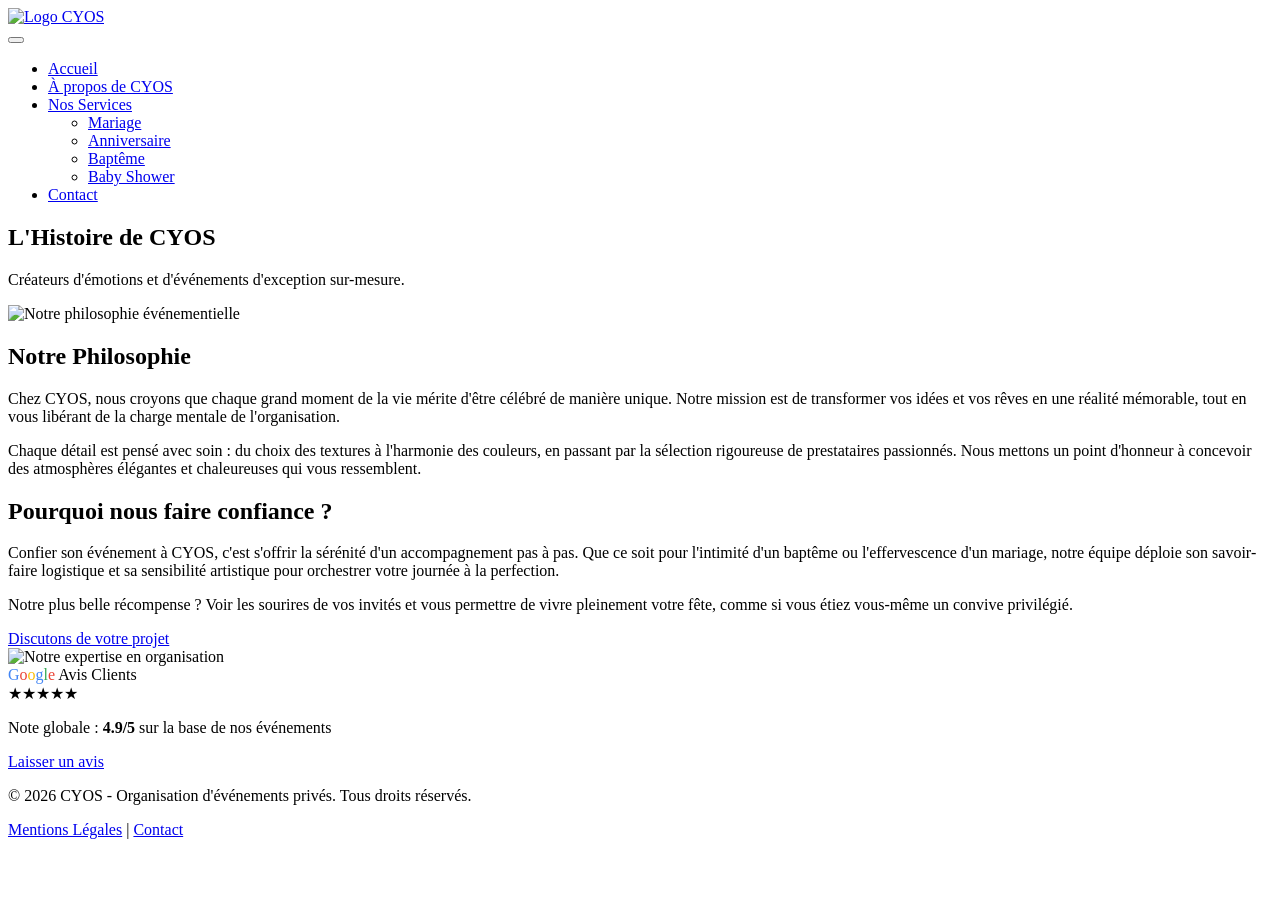
==== about.html @ 5e91213f "Wrap logo image in link to main Hub Updated logo to be wrapped in a link to the main Hub." ====
<!DOCTYPE html>
<html lang="fr">

<head>
    <meta charset="UTF-8">
    <meta name="viewport" content="width=device-width, initial-scale=1.0">
    <title>À propos de CYOS - Organisation d'événements privés</title>
    <link rel="stylesheet" href="assets/css/style.css">
</head>

<body>

<header>
    <div class="logo-container">
        <!-- L'image est maintenant entourée d'un lien vers ton Hub principal -->
        <a href="https://cyos.be">
            <img src="assets/images/logo.png" alt="Logo CYOS" class="logo"> 
        </a>
    </div>

    <nav class="navbar">

    <nav class="navbar">
        <button class="burger-menu" aria-label="Ouvrir le menu">
            <span class="bar"></span>
            <span class="bar"></span>
            <span class="bar"></span>
        </button>

        <ul class="nav-links">
            <li><a href="index.html">Accueil</a></li>
            <!-- La classe active est positionnée sur le bouton À propos -->
            <li><a href="about.html" class="active">À propos de CYOS</a></li>
            <li class="dropdown mobile-click">
                <a href="services.html" class="dropdown-toggle">Nos Services <span class="arrow"></span></a>
                <ul class="submenu">
                    <li><a href="mariage.html">Mariage</a></li>
                    <li><a href="anniversaire.html">Anniversaire</a></li>
                    <li><a href="bapteme.html">Baptême</a></li>
                    <li><a href="babyshower.html">Baby Shower</a></li>
                </ul>
            </li>
            <li><a href="contact.html">Contact</a></li>
        </ul>
    </nav>
</header>

<main>
    <section class="about-hero">
        <h1>L'Histoire de CYOS</h1>
        <p class="about-lead">Créateurs d'émotions et d'événements d'exception sur-mesure.</p>
    </section>

    <!-- Section 1 : Notre Philosophie (Image à gauche, texte à droite) -->
    <section class="about-section">
        <div class="about-image">
            <img src="assets/images/philosophie.jpg" alt="Notre philosophie événementielle">
        </div>
        <div class="about-text">
            <h2>Notre Philosophie</h2>
            <p>Chez CYOS, nous croyons que chaque grand moment de la vie mérite d'être célébré de manière unique. Notre mission est de transformer vos idées et vos rêves en une réalité mémorable, tout en vous libérant de la charge mentale de l'organisation.</p>
            <p>Chaque détail est pensé avec soin : du choix des textures à l'harmonie des couleurs, en passant par la sélection rigoureuse de prestataires passionnés. Nous mettons un point d'honneur à concevoir des atmosphères élégantes et chaleureuses qui vous ressemblent.</p>
        </div>
    </section>

    <!-- Section 2 : Notre Expertise (Texte à gauche, image à droite) -->
    <section class="about-section reverse">
        <div class="about-text">
            <h2>Pourquoi nous faire confiance ?</h2>
            <p>Confier son événement à CYOS, c'est s'offrir la sérénité d'un accompagnement pas à pas. Que ce soit pour l'intimité d'un baptême ou l'effervescence d'un mariage, notre équipe déploie son savoir-faire logistique et sa sensibilité artistique pour orchestrer votre journée à la perfection.</p>
            <p>Notre plus belle récompense ? Voir les sourires de vos invités et vous permettre de vivre pleinement votre fête, comme si vous étiez vous-même un convive privilégié.</p>
            <a href="contact.html" class="btn-card">Discutons de votre projet</a>
        </div>
        <div class="about-image">
            <img src="assets/images/expertise.jpg" alt="Notre expertise en organisation">
        </div>
    </section>
</main>

<footer>
    <div class="footer-content">
        <div class="footer-google-reviews">
            <div class="google-logo">
                <span style="color: #4285F4">G</span><span style="color: #EA4335">o</span><span style="color: #FBBC05">o</span><span style="color: #4285F4">g</span><span style="color: #34A853">l</span><span style="color: #EA4335">e</span>
                <span class="review-title">Avis Clients</span>
            </div>
            <div class="stars">★★★★★</div>
            <p class="rating-text">Note globale : <strong>4.9/5</strong> sur la base de nos événements</p>
            <a href="https://google.com" target="_blank" rel="noopener noreferrer" class="btn-google">Laisser un avis</a>
        </div>

        <div class="footer-separator"></div>

        <p>&copy; 2026 CYOS - Organisation d'événements privés. Tous droits réservés.</p>
        <div class="footer-links">
            <a href="mentions-legales.html">Mentions Légales</a> | 
            <a href="contact.html">Contact</a>
        </div>
    </div>
</footer>

<script src="assets/js/script.js"></script>

</body>
</html>
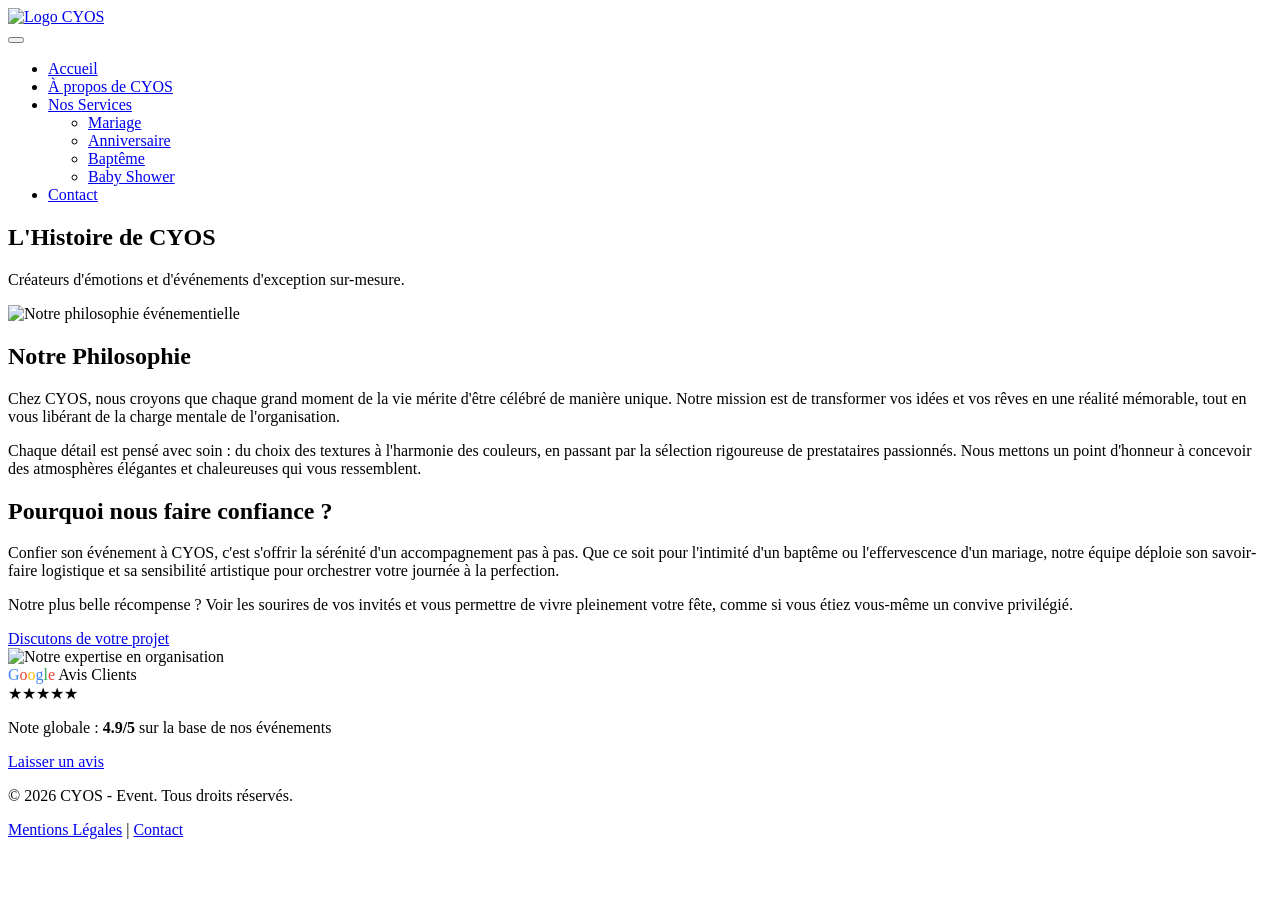
==== commit 502d1ee1: "Update footer text for CYOS organization" ====
--- a/about.html
+++ b/about.html
@@ -17,9 +17,6 @@
             <img src="assets/images/logo.png" alt="Logo CYOS" class="logo"> 
         </a>
     </div>
-
-    <nav class="navbar">
-
     <nav class="navbar">
         <button class="burger-menu" aria-label="Ouvrir le menu">
             <span class="bar"></span>
@@ -91,7 +88,7 @@
 
         <div class="footer-separator"></div>
 
-        <p>&copy; 2026 CYOS - Organisation d'événements privés. Tous droits réservés.</p>
+        <p>&copy; 2026 CYOS - Event. Tous droits réservés.</p>
         <div class="footer-links">
             <a href="mentions-legales.html">Mentions Légales</a> | 
             <a href="contact.html">Contact</a>
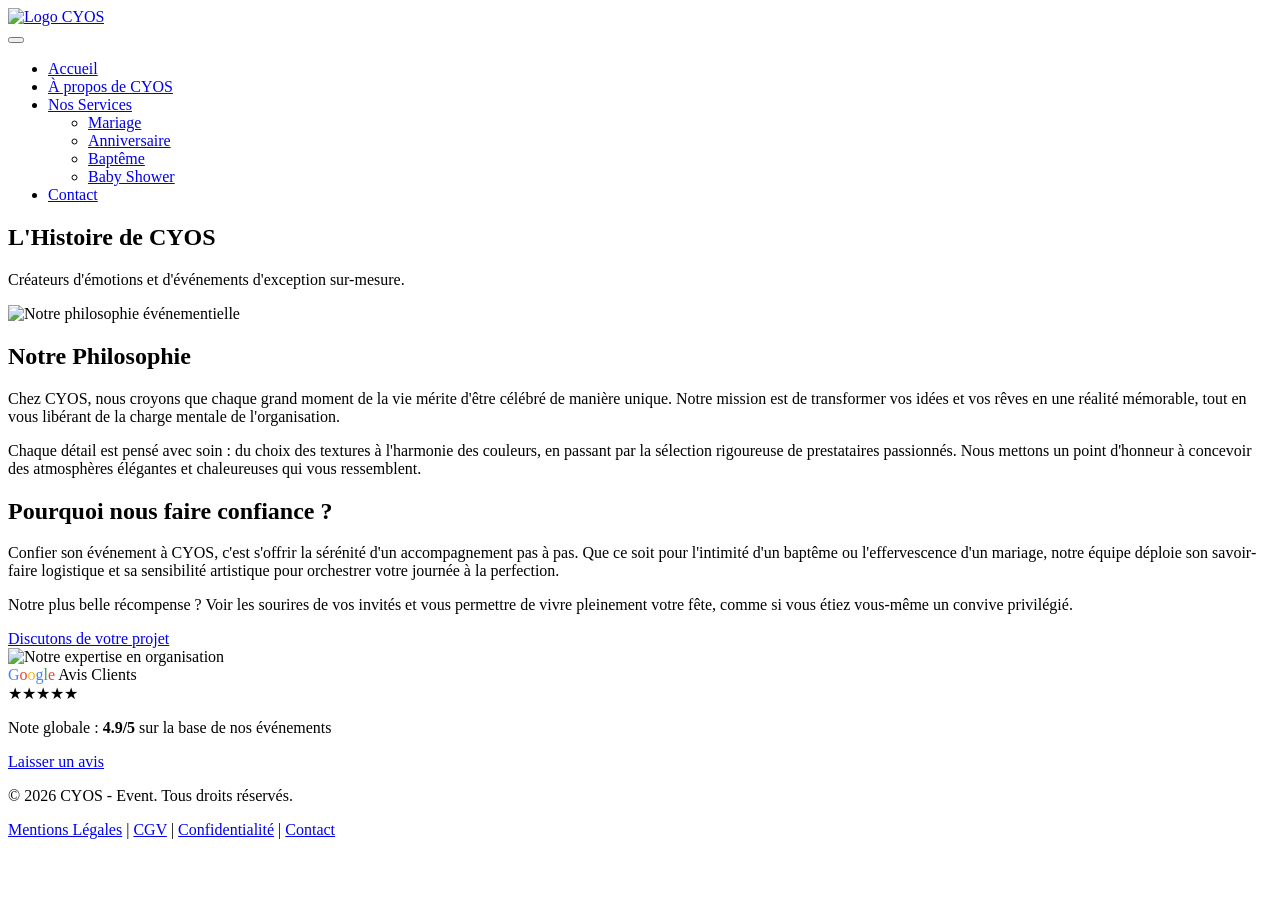
==== commit 3e2b0e2a: "Add footer links for legal and privacy information Added footer links for legal mentions, terms, and" ====
--- a/about.html
+++ b/about.html
@@ -89,13 +89,18 @@
         <div class="footer-separator"></div>
 
         <p>&copy; 2026 CYOS - Event. Tous droits réservés.</p>
+        
+        <!-- Liens pour une ouverture directe sur le site actuel -->
         <div class="footer-links">
             <a href="mentions-legales.html">Mentions Légales</a> | 
+            <a href="cgv.html">CGV</a> | 
+            <a href="politique-confidentialite.html">Confidentialité</a> | 
             <a href="contact.html">Contact</a>
         </div>
     </div>
 </footer>
 
+
 <script src="assets/js/script.js"></script>
 
 </body>
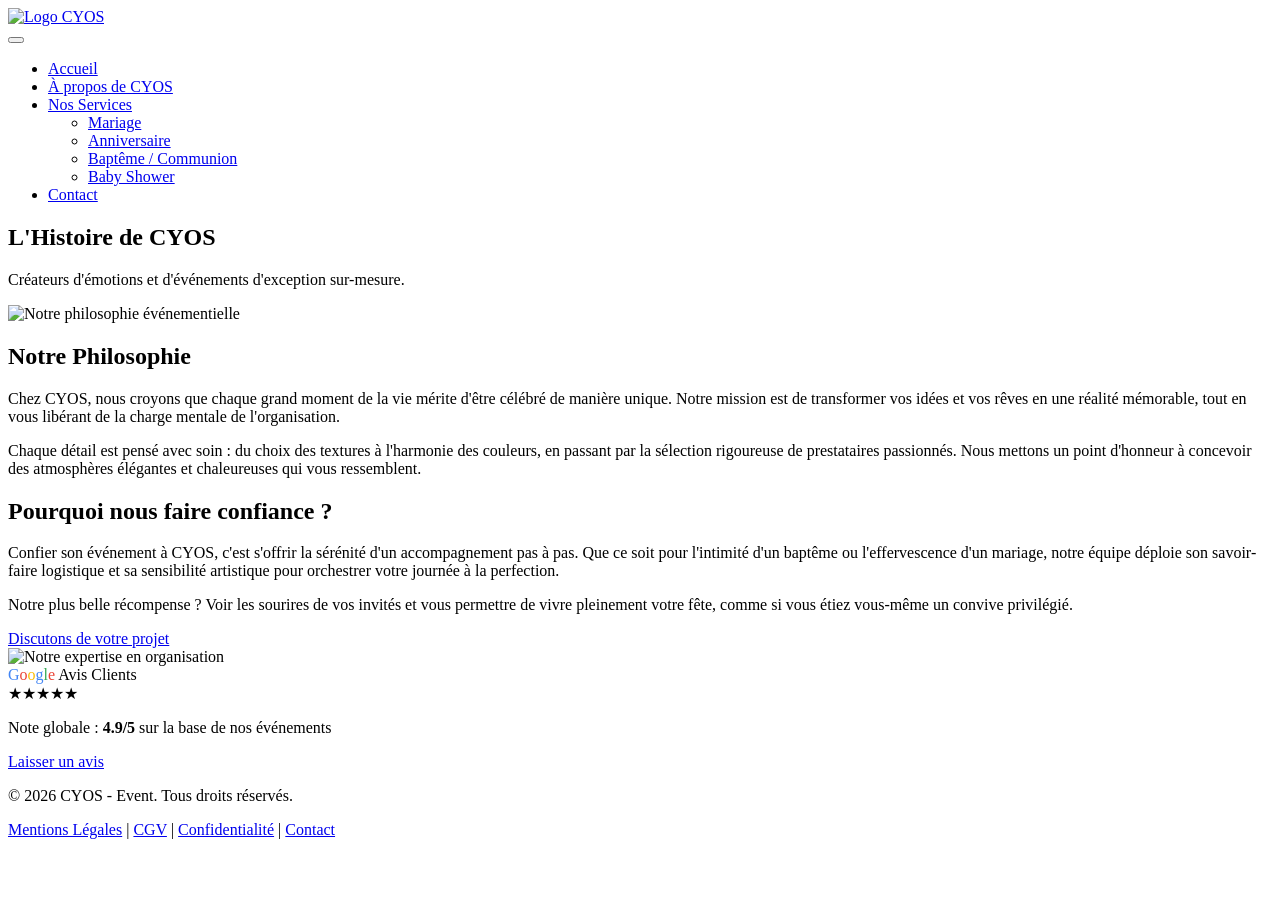
==== commit 8edd6021: "Update about.html" ====
--- a/about.html
+++ b/about.html
@@ -33,7 +33,7 @@
                 <ul class="submenu">
                     <li><a href="mariage.html">Mariage</a></li>
                     <li><a href="anniversaire.html">Anniversaire</a></li>
-                    <li><a href="bapteme.html">Baptême</a></li>
+                    <li><a href="bapteme.html">Baptême / Communion</a></li>
                     <li><a href="babyshower.html">Baby Shower</a></li>
                 </ul>
             </li>
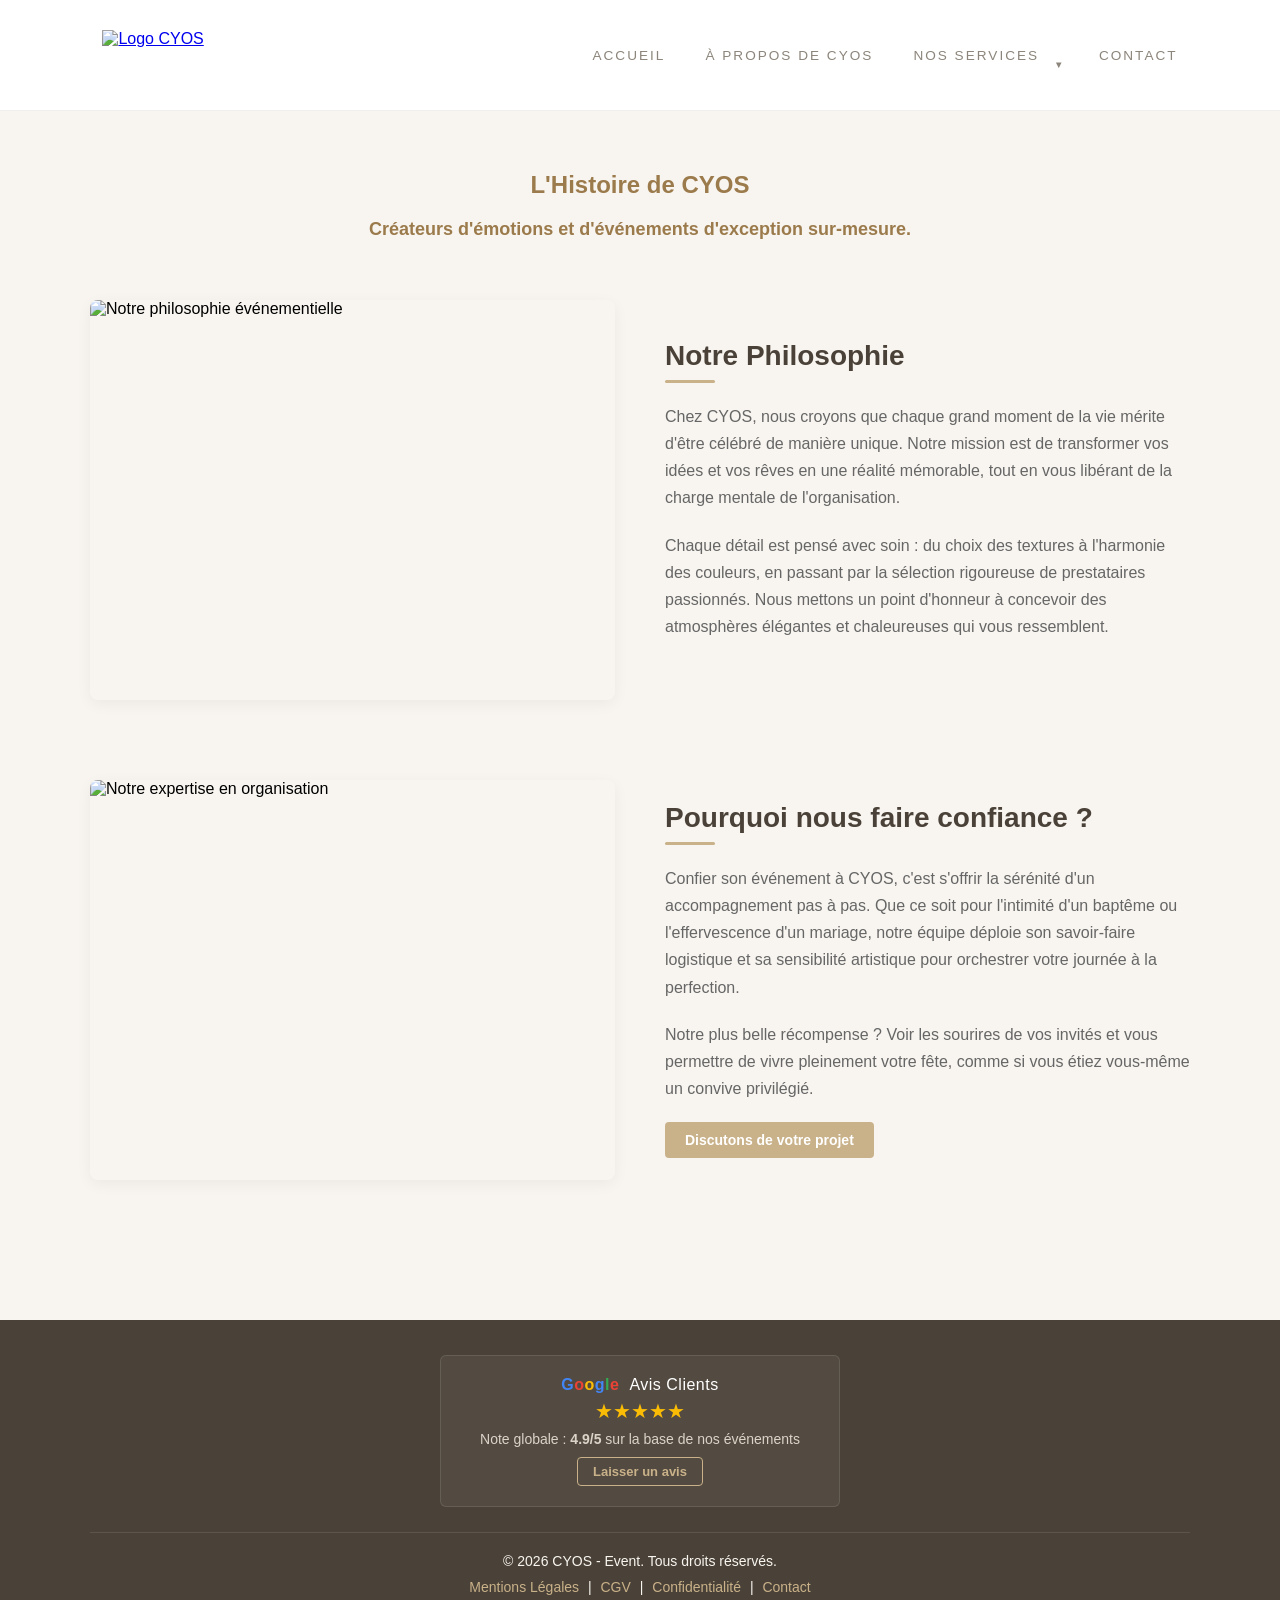
==== commit 0b0d7f96: "Update about.html" ====
--- a/about.html
+++ b/about.html
@@ -10,35 +10,29 @@
 
 <body>
 
-<header>
-    <div class="logo-container">
-        <!-- L'image est maintenant entourée d'un lien vers ton Hub principal -->
+<!-- Menu de Navigation Harmonisé (Style Heritage avec Menu Déroulant Event) -->
+<header class="main-header">
+    <div class="logo">
         <a href="https://cyos.be">
             <img src="assets/images/logo.png" alt="Logo CYOS" class="logo"> 
         </a>
     </div>
-    <nav class="navbar">
-        <button class="burger-menu" aria-label="Ouvrir le menu">
-            <span class="bar"></span>
-            <span class="bar"></span>
-            <span class="bar"></span>
-        </button>
-
-        <ul class="nav-links">
-            <li><a href="index.html">Accueil</a></li>
-            <!-- La classe active est positionnée sur le bouton À propos -->
-            <li><a href="about.html" class="active">À propos de CYOS</a></li>
-            <li class="dropdown mobile-click">
-                <a href="services.html" class="dropdown-toggle">Nos Services <span class="arrow"></span></a>
-                <ul class="submenu">
-                    <li><a href="mariage.html">Mariage</a></li>
-                    <li><a href="anniversaire.html">Anniversaire</a></li>
-                    <li><a href="bapteme.html">Baptême / Communion</a></li>
-                    <li><a href="babyshower.html">Baby Shower</a></li>
-                </ul>
-            </li>
-            <li><a href="contact.html">Contact</a></li>
-        </ul>
+    <nav class="nav-links">
+        <a href="index.html">Accueil</a>
+        <a href="about.html">À propos de CYOS</a>
+        
+        <!-- L'élément Nos Services avec son menu déroulant -->
+        <div class="dropdown">
+            <a href="services.html" class="dropdown-toggle">Nos Services <span class="arrow">▼</span></a>
+            <ul class="submenu">
+                <li><a href="mariage.html">Mariage</a></li>
+                <li><a href="anniversaire.html">Anniversaire</a></li>
+                <li><a href="bapteme-communion.html">Baptême / Communion</a></li>
+                <li><a href="babyshower.html">Baby Shower</a></li>
+            </ul>
+        </div>
+        
+        <a href="contact.html">Contact</a>
     </nav>
 </header>
 
--- a/assets/css/style.css
+++ b/assets/css/style.css
@@ -0,0 +1,924 @@
+/* ==========================================
+   1. RESET & BASES
+   ========================================== */
+* {
+    margin: 0;
+    padding: 0;
+    box-sizing: border-box;
+}
+
+body {
+    font-family: Arial, sans-serif;
+    background-color: #f8f5f0;
+    display: flex;
+    flex-direction: column;
+    min-height: 100vh; /* Pousse le footer vers le bas */
+}
+
+/* ==========================================
+   2. LOGO
+   ========================================== */
+.logo-container {
+    text-align: center;
+    padding: 25px 0;
+}
+
+.logo {
+    width: 300px;
+    max-width: 90%;
+    height: auto;
+}
+
+/* ==========================================
+   3. MENU PRINCIPAL (ORDINATEUR)
+   ========================================== */
+.navbar {
+    background-color: #c9b189;
+    width: max-content;   /* Ajuste la barre à la largeur des boutons */
+    margin: 0 auto;       /* Centre le menu */
+    border-radius: 4px;   
+    border: 1px solid #b59a6e; 
+    padding: 0 10px;      
+    position: relative;
+}
+
+.navbar > ul.nav-links {
+    list-style: none;
+    display: flex;
+    justify-content: center;
+    gap: 15px;            /* Espace entre les boutons */
+}
+
+.navbar li {
+    position: relative;
+}
+
+.navbar a {
+    color: white;
+    text-decoration: none;
+    padding: 18px 25px;
+    display: flex;
+    align-items: center;
+    gap: 8px;             
+    font-weight: bold;
+    border-radius: 4px;   
+    transition: background-color 0.2s ease; 
+}
+
+.navbar a:hover,
+.navbar a.active {
+    background-color: #b59a6e;
+}
+
+.arrow {
+    display: inline-block;
+    width: 0;
+    height: 0;
+    border-left: 5px solid transparent;
+    border-right: 5px solid transparent;
+    border-top: 5px solid white; /* Triangle vers le bas */
+    transition: transform 0.3s ease;
+}
+
+.dropdown:hover .arrow {
+    transform: rotate(180deg);
+}
+
+/* ==========================================
+   4. SOUS-MENU (ORDINATEUR)
+   ========================================== */
+.submenu {
+    display: none;
+    position: absolute;
+    background: white;
+    min-width: 220px;
+    top: 100%;
+    left: 0;
+    box-shadow: 0px 4px 10px rgba(0, 0, 0, 0.15);
+    z-index: 100;
+}
+
+/* Zone de sécurité pour éviter que le menu se ferme au survol */
+.dropdown::after {
+    content: "";
+    position: absolute;
+    bottom: -15px;
+    left: 0;
+    width: 100%;
+    height: 15px;
+}
+
+.submenu li {
+    display: block;
+    width: 100%;
+}
+
+.submenu a {
+    color: #555;
+    padding: 12px 20px;
+    font-weight: normal;
+    display: block;
+}
+
+.submenu a:hover {
+    background-color: #f1ebd9;
+    color: #9b7a4b;
+}
+
+.dropdown:hover .submenu {
+    display: block;
+}
+
+.burger-menu {
+    display: none; /* Masqué sur ordinateur */
+}
+/* ==========================================
+   5. CONTENU GÉNÉRAL & SERVICES (ORDINATEUR)
+   ========================================== */
+main {
+    padding: 60px 20px;
+    flex: 1; 
+}
+
+.services-intro {
+    text-align: center;
+    max-width: 700px;
+    margin: 0 auto 50px auto;
+}
+
+h1 {
+    color: #9b7a4b;
+    margin-bottom: 20px;
+}
+
+.services-intro p {
+    color: #666;
+    font-size: 16px;
+    line-height: 1.6;
+}
+
+.services-grid-container {
+    width: 100%;
+    display: flex;
+    justify-content: center;
+}
+
+.services-grid {
+    display: grid;
+    grid-template-columns: repeat(2, 1fr); /* 2 colonnes sur PC */
+    gap: 30px;
+    max-width: 1100px;
+    width: 100%;
+}
+
+.service-card {
+    background-color: white;
+    border-radius: 8px;
+    overflow: hidden;
+    box-shadow: 0 4px 15px rgba(0, 0, 0, 0.05);
+    display: flex;
+    flex-direction: column;
+    text-align: left;
+    transition: transform 0.3s ease, box-shadow 0.3s ease;
+}
+
+.service-card:hover {
+    transform: translateY(-5px); 
+    box-shadow: 0 8px 25px rgba(0, 0, 0, 0.1);
+}
+
+.card-image {
+    height: 250px;
+    overflow: hidden;
+}
+
+.card-image img {
+    width: 100%;
+    height: 100%;
+    object-fit: cover; 
+}
+
+.card-content {
+    padding: 25px;
+    display: flex;
+    flex-direction: column;
+    flex: 1;
+}
+
+.card-content h2 {
+    color: #4a4238;
+    margin-bottom: 12px;
+    font-size: 22px;
+}
+
+.card-content p {
+    color: #666;
+    font-size: 15px;
+    line-height: 1.5;
+    margin-bottom: 20px;
+    flex: 1; 
+}
+
+.btn-card {
+    display: inline-block;
+    background-color: #c9b189;
+    color: white;
+    text-decoration: none;
+    padding: 10px 20px;
+    border-radius: 4px;
+    font-weight: bold;
+    font-size: 14px;
+    text-align: center;
+    align-self: flex-start; 
+    transition: background-color 0.2s ease;
+}
+
+.btn-card:hover {
+    background-color: #b59a6e;
+}
+
+/* ==========================================
+   6. PAGE D'ACCUEIL (HOME - ORDINATEUR)
+   ========================================== */
+.home-main {
+    padding: 40px 0 0 0; 
+}
+
+.hero-section {
+    background-color: #ffffff;
+    padding: 80px 20px;
+    margin-bottom: 60px;
+    border-bottom: 1px solid #dbd3c7;
+    text-align: center;
+}
+
+.hero-content {
+    max-width: 800px;
+    margin: 0 auto;
+}
+
+.hero-subtitle {
+    font-size: 24px;
+    color: #9b7a4b;
+    font-weight: bold;
+    margin-bottom: 20px;
+}
+
+.hero-description {
+    color: #666;
+    font-size: 16px;
+    line-height: 1.8;
+    margin-bottom: 35px;
+}
+
+.hero-buttons {
+    display: flex;
+    justify-content: center;
+    gap: 20px;
+}
+
+.btn-secondary {
+    display: inline-block;
+    background-color: transparent;
+    color: #9b7a4b;
+    text-decoration: none;
+    padding: 12px 25px;
+    border: 2px solid #c9b189;
+    border-radius: 4px;
+    font-weight: bold;
+    font-size: 14px;
+    transition: all 0.2s ease;
+}
+
+.btn-secondary:hover {
+    background-color: #c9b189;
+    color: white;
+}
+
+.features-section {
+    max-width: 1100px;
+    margin: 0 auto 80px auto;
+    padding: 0 20px;
+}
+
+.section-title {
+    text-align: center;
+    margin-bottom: 50px;
+}
+
+.section-title p {
+    color: #9b7a4b;
+    font-weight: bold;
+    margin-top: 5px;
+}
+
+.features-grid {
+    display: grid;
+    grid-template-columns: repeat(3, 1fr); 
+    gap: 30px;
+}
+
+.feature-card {
+    background: white;
+    padding: 35px 25px;
+    border-radius: 8px;
+    text-align: center;
+    box-shadow: 0 4px 15px rgba(0, 0, 0, 0.03);
+    border: 1px solid #dbd3c7;
+}
+
+.feature-icon {
+    font-size: 35px;
+    margin-bottom: 15px;
+}
+
+.feature-card h3 {
+    color: #4a4238;
+    margin-bottom: 12px;
+    font-size: 18px;
+}
+
+.feature-card p {
+    color: #666;
+    font-size: 14px;
+    line-height: 1.6;
+}
+
+.cta-section {
+    background-color: #c9b189;
+    color: white;
+    padding: 80px 20px;
+    text-align: center;
+}
+
+.cta-content {
+    max-width: 600px;
+    margin: 0 auto;
+}
+
+.cta-section h2 {
+    color: white;
+    font-size: 28px;
+    margin-bottom: 15px;
+}
+
+.cta-section p {
+    font-size: 16px;
+    margin-bottom: 30px;
+    color: #f8f5f0;
+}
+
+.cta-section .btn-card {
+    background-color: #4a4238;
+}
+
+.cta-section .btn-card:hover {
+    background-color: #332d26;
+}
+
+/* ==========================================
+   7. PAGE FORMULAIRE DE CONTACT (ORDINATEUR)
+   ========================================== */
+.contact-container {
+    max-width: 800px;
+    margin: 0 auto;
+    background: #ffffff;
+    padding: 40px;
+    border-radius: 8px;
+    box-shadow: 0 4px 15px rgba(0, 0, 0, 0.05);
+    text-align: left;
+}
+
+.contact-subtitle {
+    text-align: center;
+    color: #666;
+    margin-bottom: 35px;
+}
+
+.contact-form {
+    display: flex;
+    flex-direction: column;
+    gap: 20px;
+}
+
+.form-row {
+    display: flex;
+    gap: 20px;
+}
+
+.form-group {
+    flex: 1;
+    display: flex;
+    flex-direction: column;
+    gap: 8px;
+}
+
+.form-group label {
+    font-weight: bold;
+    color: #4a4238;
+    font-size: 14px;
+}
+
+.form-group input,
+.form-group textarea {
+    width: 100%;
+    padding: 12px 15px;
+    border: 1px solid #dbd3c7;
+    border-radius: 4px;
+    background-color: #faf9f6;
+    font-family: Arial, sans-serif;
+    font-size: 15px;
+    color: #333;
+    transition: border-color 0.2s ease, box-shadow 0.2s ease;
+}
+
+.form-group input:focus,
+.form-group textarea:focus {
+    outline: none;
+    border-color: #c9b189;
+    box-shadow: 0 0 0 3px rgba(201, 177, 137, 0.2);
+    background-color: #ffffff;
+}
+
+.form-group textarea {
+    resize: vertical;
+}
+
+.btn-submit {
+    background-color: #c9b189;
+    color: white;
+    border: none;
+    padding: 15px 30px;
+    font-size: 16px;
+    font-weight: bold;
+    border-radius: 4px;
+    cursor: pointer;
+    align-self: center;
+    transition: background-color 0.2s ease, transform 0.1s ease;
+}
+
+.btn-submit:hover {
+    background-color: #b59a6e;
+}
+
+.btn-submit:active {
+    transform: scale(0.98);
+}
+
+/* ==========================================
+   8. PAGE À PROPOS (ORDINATEUR)
+   ========================================== */
+.about-hero {
+    text-align: center;
+    max-width: 800px;
+    margin: 0 auto 60px auto;
+}
+
+.about-lead {
+    font-size: 18px;
+    color: #9b7a4b;
+    font-weight: bold;
+    margin-top: 10px;
+}
+
+.about-section {
+    display: flex;
+    align-items: center;
+    gap: 50px;
+    max-width: 1100px;
+    margin: 0 auto 80px auto;
+}
+
+.about-section.reverse {
+    flex-direction: row-reverse;
+}
+
+.about-image {
+    flex: 1;
+    height: 400px;
+    border-radius: 8px;
+    overflow: hidden;
+    box-shadow: 0 4px 15px rgba(0, 0, 0, 0.05);
+}
+
+.about-image img {
+    width: 100%;
+    height: 100%;
+    object-fit: cover;
+}
+
+.about-text {
+    flex: 1;
+    text-align: left;
+}
+
+.about-text h2 {
+    color: #4a4238;
+    font-size: 28px;
+    margin-bottom: 20px;
+    position: relative;
+}
+
+.about-text h2::after {
+    content: "";
+    display: block;
+    width: 50px;
+    height: 3px;
+    background-color: #c9b189;
+    margin-top: 8px;
+    border-radius: 2px;
+}
+
+.about-text p {
+    color: #666;
+    font-size: 16px;
+    line-height: 1.7;
+    margin-bottom: 20px;
+}
+/* ==========================================
+   9. PIED DE PAGE (FOOTER) & AVIS GOOGLE
+   ========================================== */
+footer {
+    background-color: #4a4238;
+    color: #f8f5f0;
+    text-align: center;
+    padding: 35px 20px;
+    font-size: 14px;
+    margin-top: auto;
+}
+
+.footer-content {
+    max-width: 1100px;
+    margin: 0 auto;
+}
+
+.footer-google-reviews {
+    background-color: rgba(255, 255, 255, 0.05);
+    padding: 20px;
+    border-radius: 6px;
+    max-width: 400px;
+    margin: 0 auto 25px auto;
+    border: 1px solid rgba(255, 255, 255, 0.1);
+}
+
+.google-logo {
+    font-weight: bold;
+    font-size: 16px;
+    letter-spacing: 0.5px;
+    margin-bottom: 5px;
+}
+
+.review-title {
+    color: white;
+    font-weight: normal;
+    margin-left: 5px;
+}
+
+.stars {
+    color: #FBBC05;
+    font-size: 20px;
+    margin-bottom: 8px;
+}
+
+.rating-text {
+    color: #dbd3c7;
+    margin-bottom: 12px;
+}
+
+.btn-google {
+    display: inline-block;
+    color: #c9b189;
+    text-decoration: none;
+    font-weight: bold;
+    font-size: 13px;
+    border: 1px solid #c9b189;
+    padding: 6px 15px;
+    border-radius: 4px;
+    transition: background-color 0.2s ease, color 0.2s ease;
+}
+
+.btn-google:hover {
+    background-color: #c9b189;
+    color: #4a4238;
+}
+
+.footer-separator {
+    height: 1px;
+    background-color: rgba(255, 255, 255, 0.1);
+    margin-bottom: 20px;
+}
+
+.footer-content p {
+    margin-bottom: 10px;
+}
+
+.footer-links a {
+    color: #c9b189;
+    text-decoration: none;
+    margin: 0 5px;
+}
+
+.footer-links a:hover {
+    text-decoration: underline;
+    color: white;
+}
+
+/* ==========================================================================
+   10. RESPONSIVE MODE : SMARTPHONE & TABLETTE (< 768px)
+   ========================================================================== */
+@media screen and (max-width: 768px) {
+    .navbar {
+        width: 100%;
+        border: none;
+        border-radius: 0;
+        padding: 0;
+    }
+
+    .burger-menu {
+        display: block;
+        position: absolute;
+        top: -65px; /* S'aligne parfaitement face au logo */
+        right: 15px;
+        z-index: 110;
+        cursor: pointer;
+        background: none;
+        border: none;
+        padding: 15px;
+    }
+
+    .burger-menu .bar {
+        display: block;
+        width: 25px;
+        height: 3px;
+        background-color: #000000; /* Lignes noires */
+        margin: 5px auto;
+        transition: all 0.3s ease;
+    }
+
+    .navbar > ul.nav-links {
+        display: none;
+        flex-direction: column;
+        width: 100%;
+        background-color: #c9b189;
+        padding: 10px 0;
+        gap: 0;
+    }
+
+    .navbar > ul.nav-links.active {
+        display: flex;
+    }
+
+    .navbar a {
+        padding: 15px 25px;
+        width: 100%;
+        border-radius: 0;
+        justify-content: space-between;
+    }
+
+    .dropdown:hover .submenu {
+        display: none;
+    }
+    
+    .dropdown:hover .arrow {
+        transform: none;
+    }
+
+    .submenu {
+        position: static;
+        width: 100%;
+        background-color: #f1ebd9;
+        box-shadow: none;
+        padding-left: 20px;
+    }
+
+    .mobile-click.open .submenu {
+        display: block;
+    }
+
+    .submenu a {
+        color: #4a4238;
+    }
+
+    .burger-menu.toggle .bar:nth-child(1) {
+        transform: translateY(8px) rotate(45deg);
+    }
+    .burger-menu.toggle .bar:nth-child(2) {
+        opacity: 0;
+    }
+    .burger-menu.toggle .bar:nth-child(3) {
+        transform: translateY(-8px) rotate(-45deg);
+    }
+
+    .mobile-click.open .arrow {
+        transform: rotate(180deg);
+    }
+
+    /* Grille de services sur Mobile : 1 seule colonne */
+    .services-grid {
+        grid-template-columns: 1fr;
+        gap: 20px;
+    }
+
+    .card-image {
+        height: 200px; 
+    }
+
+    /* Formulaire sur mobile */
+    .contact-container {
+        padding: 20px;
+        margin: 0 10px;
+    }
+
+    .form-row {
+        flex-direction: column;
+        gap: 20px;
+    }
+
+    .btn-submit {
+        width: 100%;
+    }
+
+    /* Éléments À Propos sur mobile */
+    .about-section,
+    .about-section.reverse {
+        flex-direction: column;
+        gap: 30px;
+        margin-bottom: 50px;
+    }
+
+    .about-image {
+        width: 100%;
+        height: 280px;
+    }
+
+    .about-text {
+        text-align: center;
+    }
+
+    .about-text h2::after {
+        margin: 8px auto 0 auto;
+    }
+
+    /* Accueil sur mobile */
+    .hero-section {
+        padding: 50px 20px;
+    }
+
+    .hero-subtitle {
+        font-size: 20px;
+    }
+
+    .hero-buttons {
+        flex-direction: column;
+        gap: 15px;
+    }
+
+    .hero-buttons .btn-card, 
+    .hero-buttons .btn-secondary {
+        width: 100%;
+        text-align: center;
+    }
+
+    .features-grid {
+        grid-template-columns: 1fr;
+        gap: 20px;
+    }
+    
+    .cta-section h2 {
+        font-size: 22px;
+    }
+}
+/* ==========================================================================
+   HARMONISATION EN-TÊTE (STYLE HERITAGE + DROPDOWN EVENT)
+   ========================================================================== */
+.main-header {
+    display: flex;
+    justify-content: space-between;
+    align-items: center;
+    padding: 30px 8%;
+    background-color: #ffffff; /* Fond clair pour CYOS Event */
+    border-bottom: 1px solid rgba(51, 50, 48, 0.08);
+}
+
+.main-header .logo img {
+    height: 50px;
+    width: auto;
+    display: block;
+}
+
+.nav-links {
+    display: flex;
+    align-items: center;
+    gap: 40px;
+}
+
+.nav-links > a, 
+.dropdown-toggle {
+    font-family: 'Montserrat', sans-serif;
+    font-size: 0.85rem;
+    text-transform: uppercase;
+    letter-spacing: 2px;
+    color: #8c857b; /* Teinte taupe douce d'Heritage */
+    font-weight: 400;
+    text-decoration: none;
+    transition: color 0.3s ease;
+    cursor: pointer;
+}
+
+.nav-links > a:hover, 
+.nav-links > a.active,
+.dropdown:hover .dropdown-toggle,
+.dropdown-toggle.active {
+    color: #1a1a19; /* Devient plus sombre et affirmé au survol */
+}
+
+/* Gestion du menu déroulant (Dropdown) */
+.dropdown {
+    position: relative;
+    display: inline-block;
+}
+
+.dropdown .arrow {
+    font-size: 0.6rem;
+    margin-left: 4px;
+    vertical-align: middle;
+    display: inline-block;
+    transition: transform 0.3s ease;
+}
+
+/* Style du sous-menu caché par défaut */
+.submenu {
+    display: block;
+    position: absolute;
+    top: 100%;
+    left: 50%;
+    transform: translateX(-50%) translateY(15px);
+    background-color: #ffffff;
+    min-width: 220px;
+    box-shadow: 0px 8px 24px rgba(0, 0, 0, 0.06);
+    padding: 15px 0;
+    list-style: none;
+    z-index: 1000;
+    border: 1px solid rgba(51, 50, 48, 0.06);
+    opacity: 0;
+    visibility: hidden;
+    transition: all 0.3s ease;
+}
+
+.submenu li a {
+    font-family: 'Montserrat', sans-serif;
+    display: block;
+    padding: 10px 25px;
+    color: #595754;
+    text-decoration: none;
+    font-size: 0.8rem;
+    text-transform: uppercase;
+    letter-spacing: 1px;
+    transition: all 0.3s ease;
+    text-align: left;
+}
+
+.submenu li a:hover {
+    background-color: #fcfbfa;
+    color: #1a1a19;
+    padding-left: 30px; /* Petit effet de décalage élégant au survol */
+}
+
+/* Déclenchement de l'affichage au survol de la souris (Hover) */
+.dropdown:hover .submenu {
+    opacity: 1;
+    visibility: visible;
+    transform: translateX(-50%) translateY(5px);
+}
+
+.dropdown:hover .arrow {
+    transform: rotate(180deg); /* La flèche se retourne élégamment */
+}
+
+/* Adaptation Mobile & Tablette tactile */
+@media (max-width: 768px) {
+    .main-header {
+        flex-direction: column;
+        gap: 20px;
+        padding: 20px;
+    }
+    .nav-links {
+        flex-wrap: wrap;
+        justify-content: center;
+        gap: 20px;
+    }
+    .submenu {
+        position: static;
+        transform: none !important;
+        box-shadow: none;
+        border: none;
+        border-left: 1px solid rgba(51, 50, 48, 0.1);
+        margin-top: 10px;
+        padding: 5px 0;
+        background-color: #fcfbfa;
+        display: none; /* Reste géré par le clic ou s'affiche en bloc sur mobile */
+    }
+    .dropdown:hover .submenu {
+        display: block;
+    }
+}
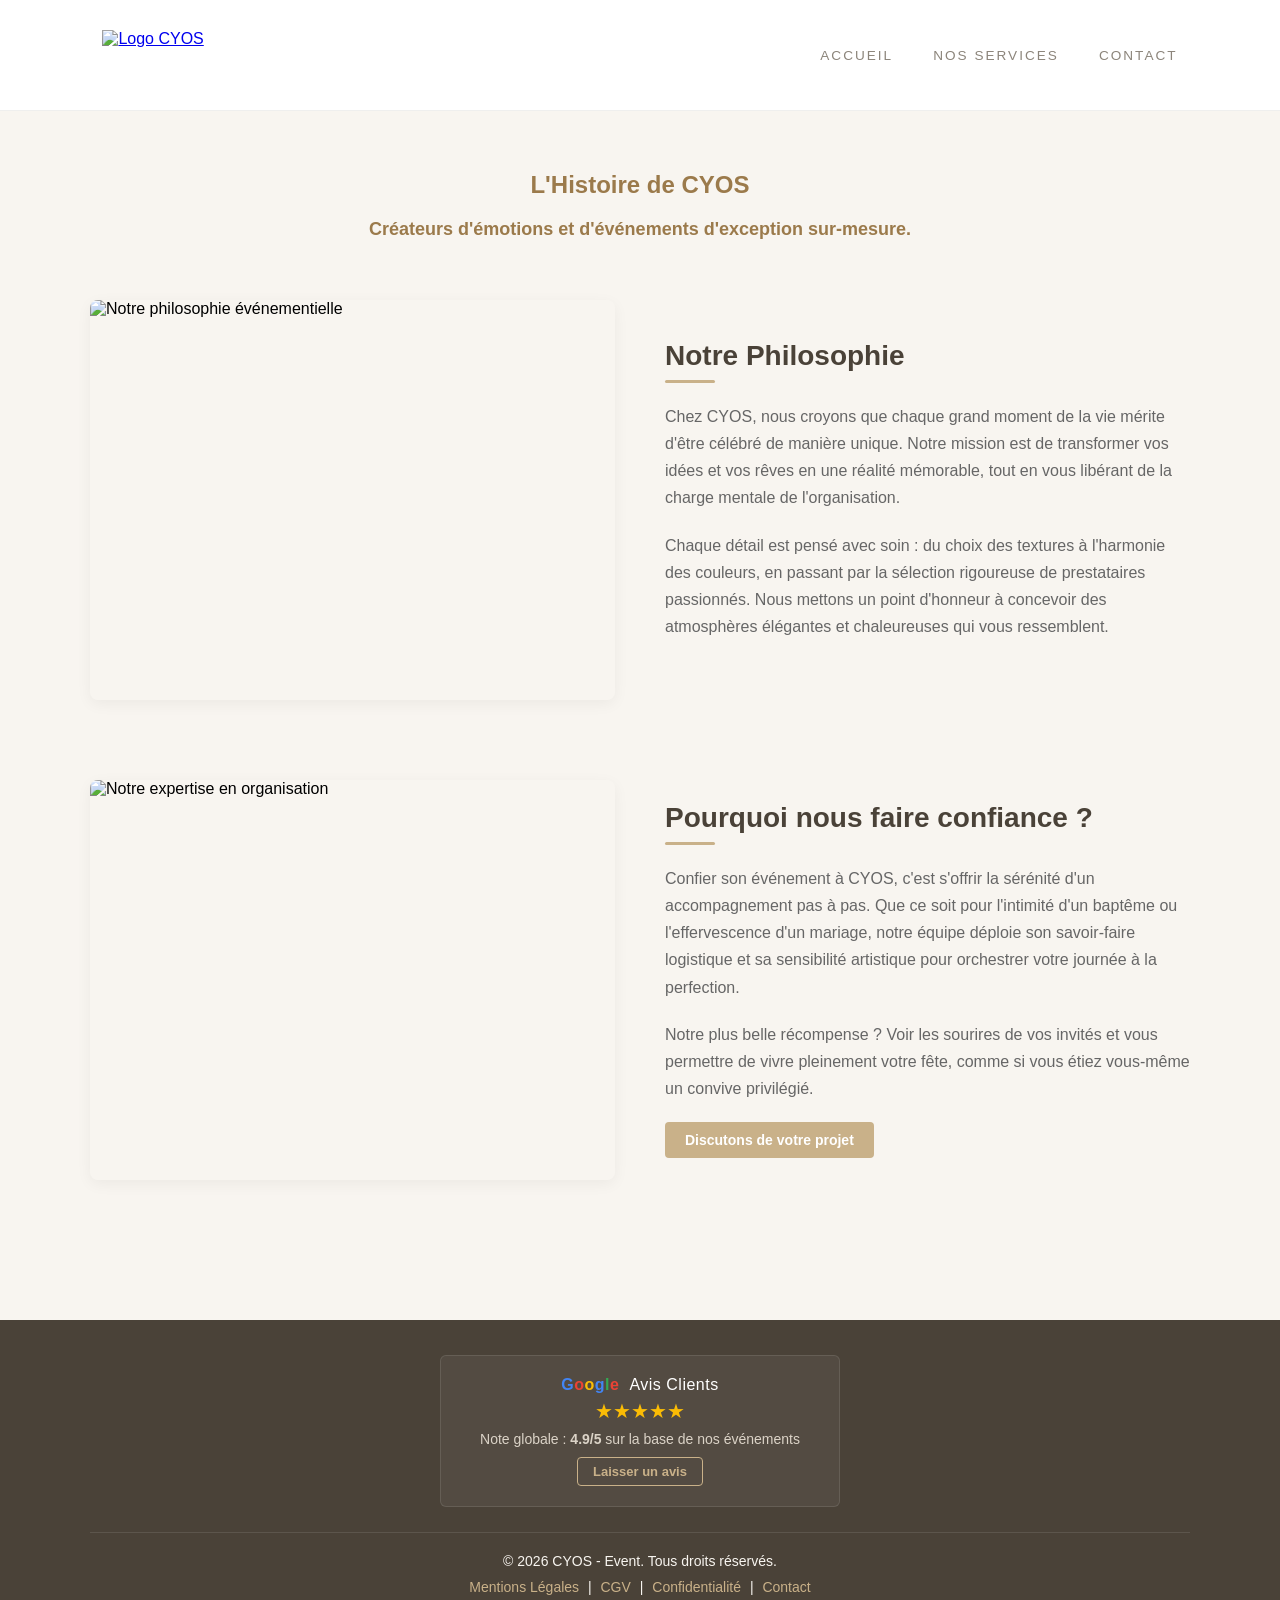
==== commit 642a7e22: "Update about.html" ====
--- a/about.html
+++ b/about.html
@@ -10,7 +10,7 @@
 
 <body>
 
-<!-- Menu de Navigation Harmonisé (Style Heritage avec Menu Déroulant Event) -->
+<!-- Menu de Navigation Linéaire Épuré (Look Heritage & 100% Fiable sur Mobile) -->
 <header class="main-header">
     <div class="logo">
         <a href="https://cyos.be">
@@ -19,19 +19,7 @@
     </div>
     <nav class="nav-links">
         <a href="index.html">Accueil</a>
-        <a href="about.html">À propos de CYOS</a>
-        
-        <!-- L'élément Nos Services avec son menu déroulant -->
-        <div class="dropdown">
-            <a href="services.html" class="dropdown-toggle">Nos Services <span class="arrow">▼</span></a>
-            <ul class="submenu">
-                <li><a href="mariage.html">Mariage</a></li>
-                <li><a href="anniversaire.html">Anniversaire</a></li>
-                <li><a href="bapteme-communion.html">Baptême / Communion</a></li>
-                <li><a href="babyshower.html">Baby Shower</a></li>
-            </ul>
-        </div>
-        
+        <a href="services.html">Nos Services</a>
         <a href="contact.html">Contact</a>
     </nav>
 </header>
--- a/assets/css/style.css
+++ b/assets/css/style.css
@@ -922,3 +922,155 @@
         display: block;
     }
 }
+/* ==========================================================================
+   HARMONISATION EN-TÊTE OPTIMISÉE IPHONE (LOOK HERITAGE)
+   ========================================================================== */
+.main-header {
+    display: flex;
+    justify-content: space-between;
+    align-items: center;
+    padding: 30px 8%;
+    background-color: #ffffff;
+    border-bottom: 1px solid rgba(51, 50, 48, 0.08);
+    position: relative;
+    z-index: 1000;
+}
+
+.main-header .logo img {
+    height: 50px;
+    width: auto;
+    display: block;
+}
+
+.nav-links {
+    display: flex;
+    align-items: center;
+    gap: 40px;
+}
+
+.nav-links > a, 
+.dropdown-toggle {
+    font-family: 'Montserrat', sans-serif;
+    font-size: 0.85rem;
+    text-transform: uppercase;
+    letter-spacing: 2px;
+    color: #8c857b;
+    font-weight: 400;
+    text-decoration: none;
+    transition: color 0.3s ease;
+    cursor: pointer;
+    user-select: none;
+    -webkit-tap-highlight-color: transparent; /* Supprime le flash bleu au clic sur iOS */
+}
+
+.nav-links > a:hover, 
+.nav-links > a.active,
+.dropdown:hover .dropdown-toggle,
+.dropdown.is-open .dropdown-toggle {
+    color: #1a1a19;
+}
+
+/* Structure du Menu Déroulant */
+.dropdown {
+    position: relative;
+    display: inline-block;
+}
+
+.dropdown .arrow {
+    font-size: 0.6rem;
+    margin-left: 4px;
+    vertical-align: middle;
+    display: inline-block;
+    transition: transform 0.3s ease;
+}
+
+.submenu {
+    display: block;
+    position: absolute;
+    top: 100%;
+    left: 50%;
+    transform: translateX(-50%) translateY(15px);
+    background-color: #ffffff;
+    min-width: 220px;
+    box-shadow: 0px 8px 24px rgba(0, 0, 0, 0.06);
+    padding: 15px 0;
+    list-style: none;
+    z-index: 1000;
+    border: 1px solid rgba(51, 50, 48, 0.06);
+    opacity: 0;
+    visibility: hidden;
+    transition: all 0.3s ease;
+}
+
+.submenu li a {
+    font-family: 'Montserrat', sans-serif;
+    display: block;
+    padding: 10px 25px;
+    color: #595754;
+    text-decoration: none;
+    font-size: 0.8rem;
+    text-transform: uppercase;
+    letter-spacing: 1px;
+    transition: all 0.3s ease;
+    text-align: left;
+}
+
+.submenu li a:hover {
+    background-color: #fcfbfa;
+    color: #1a1a19;
+    padding-left: 30px;
+}
+
+/* Comportement au survol uniquement sur Ordinateur */
+@media (min-width: 769px) {
+    .dropdown:hover .submenu {
+        opacity: 1;
+        visibility: visible;
+        transform: translateX(-50%) translateY(5px);
+    }
+    .dropdown:hover .arrow {
+        transform: rotate(180deg);
+    }
+}
+
+/* Configuration Responsive stricte pour l'iPhone */
+@media (max-width: 768px) {
+    .main-header {
+        flex-direction: column;
+        gap: 15px;
+        padding: 20px;
+        text-align: center;
+    }
+    .nav-links {
+        width: 100%;
+        justify-content: center;
+        gap: 25px;
+        flex-wrap: wrap;
+    }
+    .submenu {
+        position: static;
+        transform: none !important;
+        box-shadow: none;
+        border: none;
+        border-top: 1px solid rgba(51, 50, 48, 0.05);
+        margin-top: 10px;
+        padding: 5px 0;
+        background-color: #fcfbfa;
+        width: 100vw;
+        max-width: 260px;
+        display: none; /* Basculé par l'exécution du script */
+        opacity: 1;
+        visibility: visible;
+    }
+    .submenu li a {
+        text-align: center;
+        padding: 12px 0;
+    }
+    /* Déclencheur CSS de l'accordéon mobile */
+    .dropdown.is-open .submenu {
+        display: block;
+    }
+    .dropdown.is-open .arrow {
+        transform: rotate(180deg);
+    }
+}
